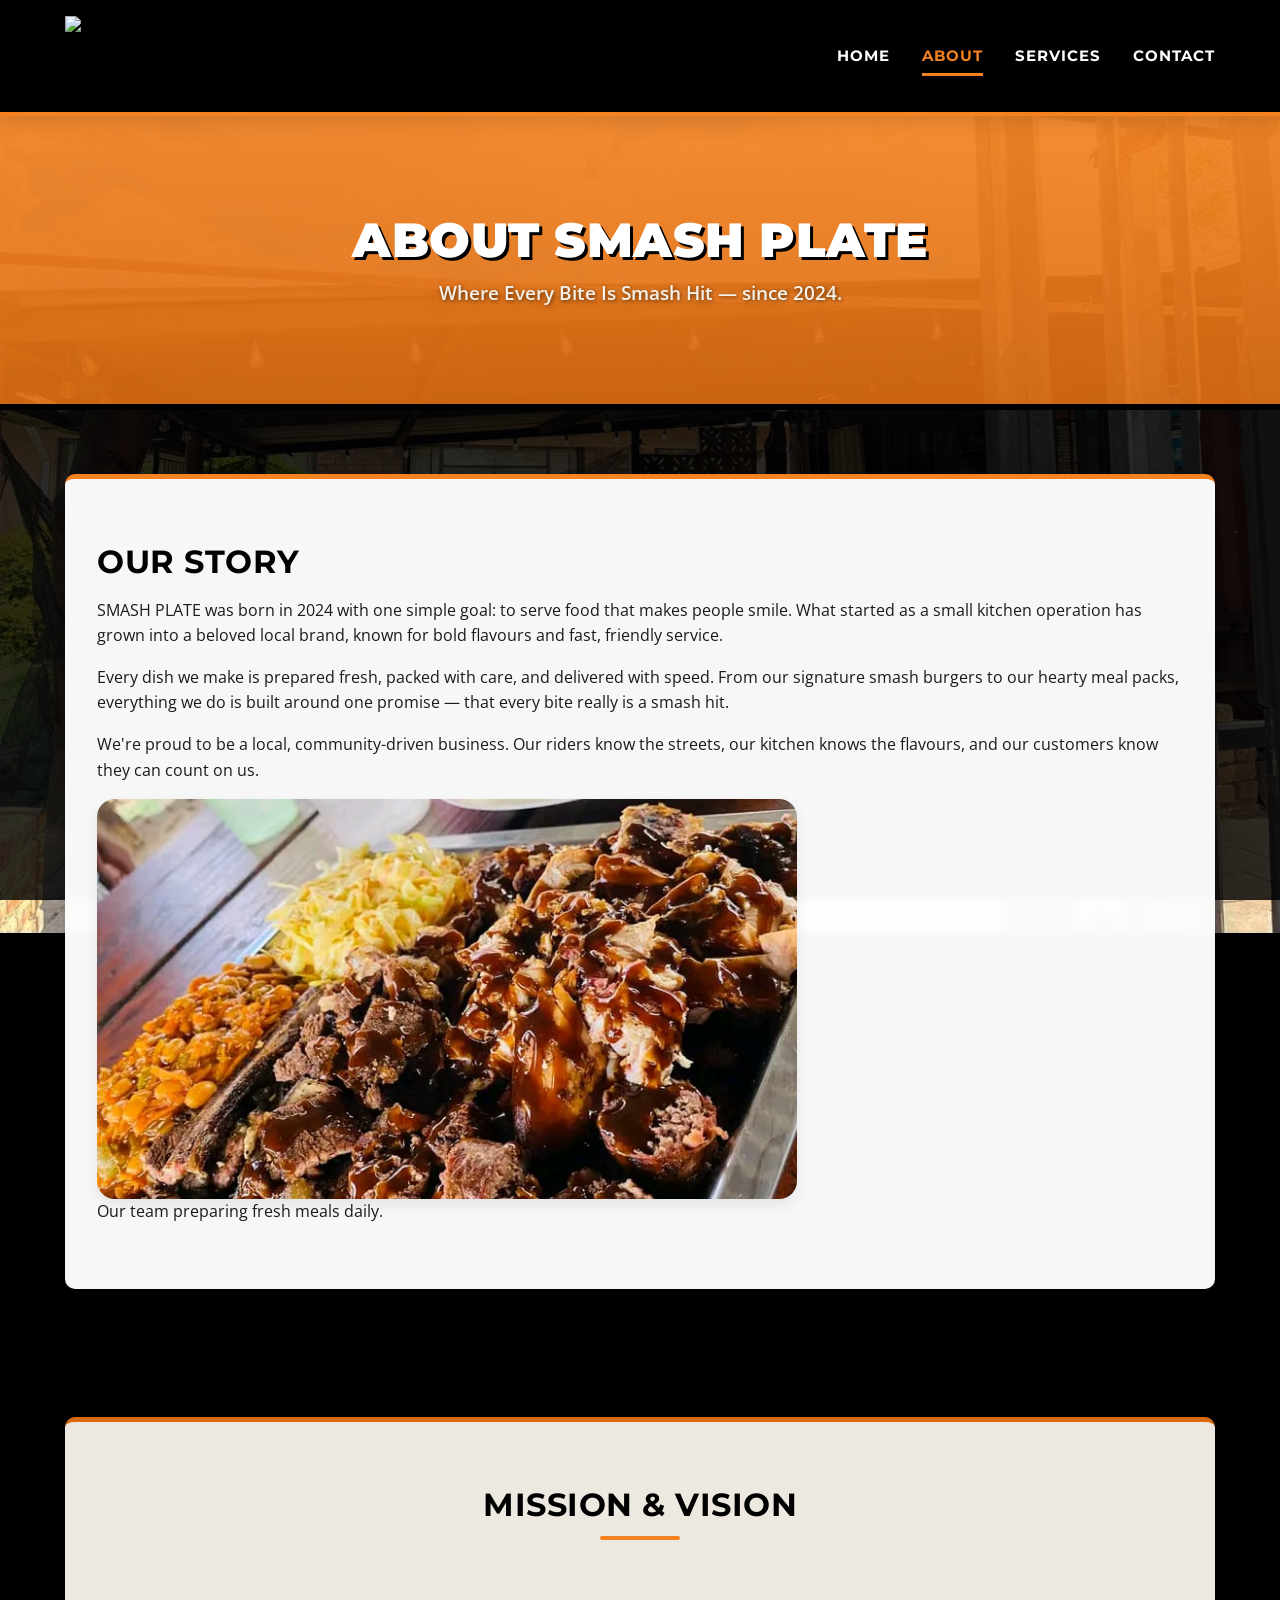
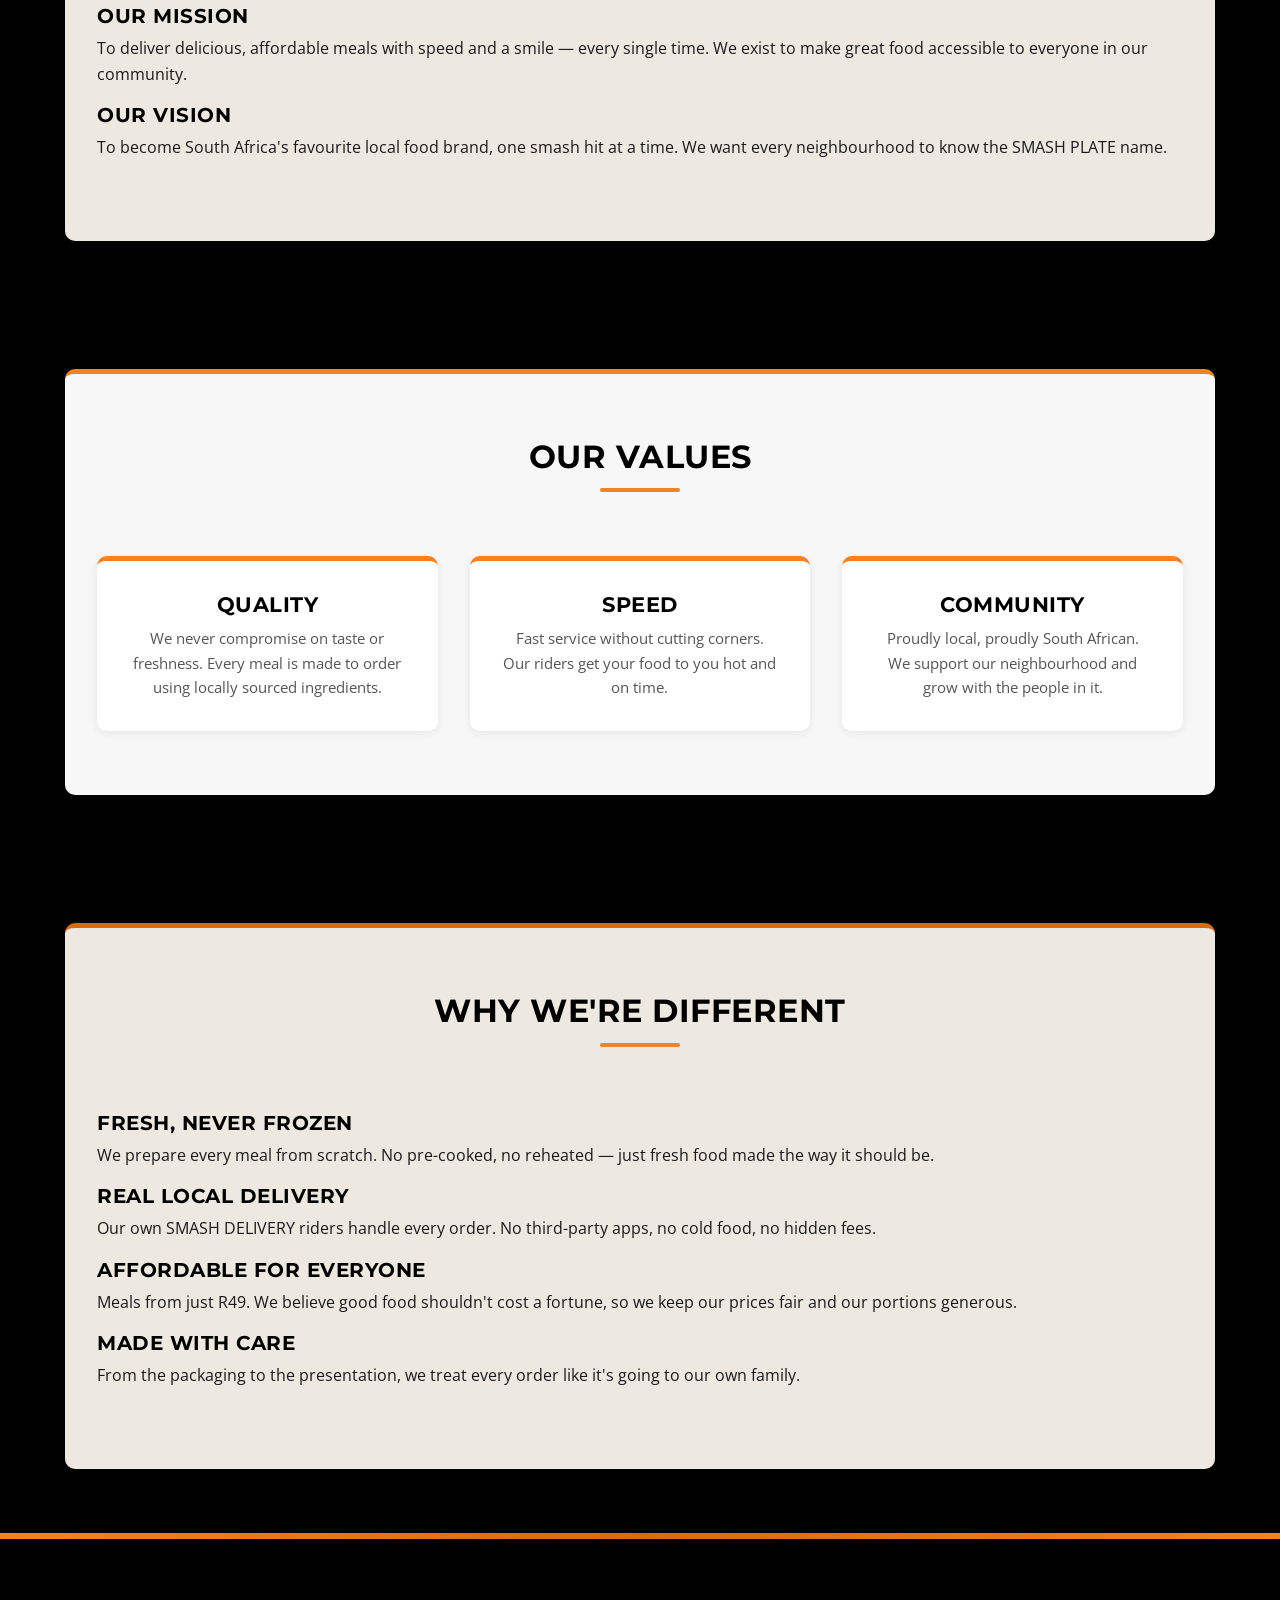
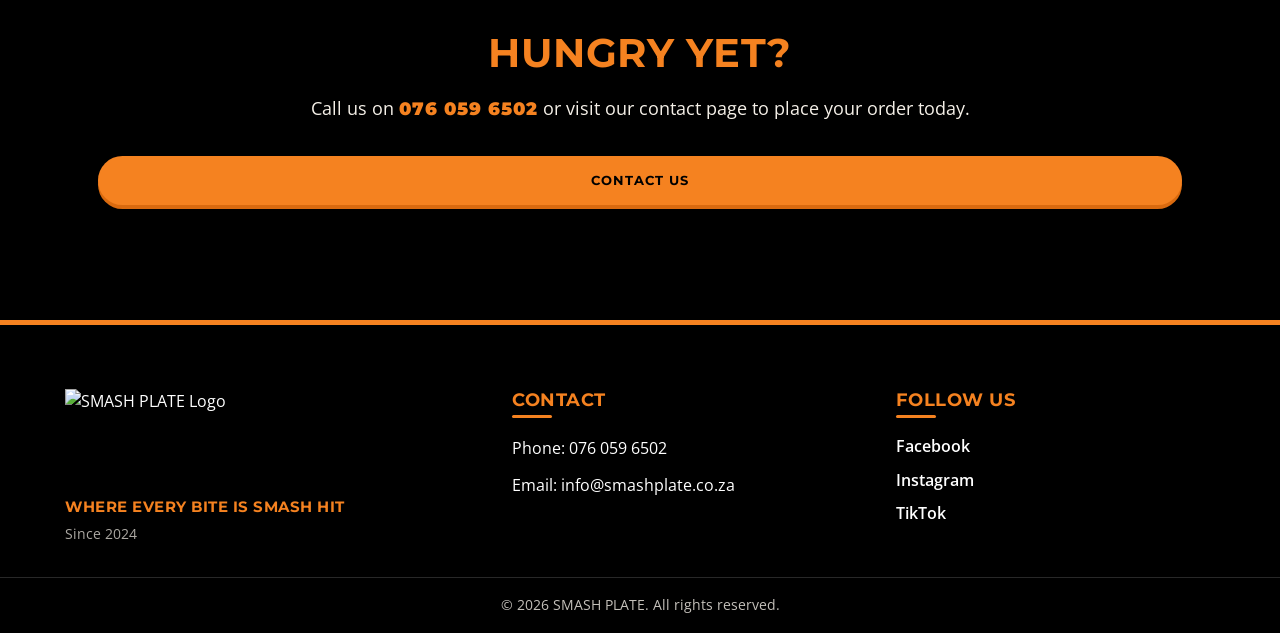
==== about.html @ 1f39a4e2 "First commit" ====
<!DOCTYPE html>
<html lang="en">
<head>
    <meta charset="UTF-8">
    <meta name="viewport" content="width=device-width, initial-scale=1.0">
    <meta name="description" content="Learn more about SMASH PLATE — our story, mission, vision, and values. Where Every Bite Is Smash Hit. Since 2024.">
    <meta name="keywords" content="Smash Plate, about us, food delivery, South Africa, our story">
    <meta name="author" content="Smash Plate Team">
    <title>About Us | SMASH PLATE</title>

    <link rel="icon" type="image/x-icon" href="images/favicon.ico">

    <!-- Google Fonts -->
    <link rel="preconnect" href="https://fonts.googleapis.com">
    <link rel="preconnect" href="https://fonts.gstatic.com" crossorigin>
    <link href="https://fonts.googleapis.com/css2?family=Montserrat:wght@600;700;900&family=Open+Sans:wght@400;600&display=swap" rel="stylesheet">

    <!-- Main Stylesheet -->
    <link rel="stylesheet" href="css/style.css">
</head>
<body>

    <!-- ==================== HEADER ==================== -->
    <header class="site-header">
        <div class="container header-container">

            <a href="index.html" class="logo-link" aria-label="SMASH PLATE — Go to homepage">
                <img src="images/logo.png" alt="SMASH PLATE Logo" class="logo">
            </a>

            <button class="nav-toggle" id="navToggle" aria-label="Toggle navigation" aria-expanded="false">
                <span class="hamburger"></span>
            </button>

            <nav class="main-nav" id="mainNav" aria-label="Main navigation">
                <ul class="nav-list">
                    <li><a href="index.html" class="nav-link">Home</a></li>
                    <li><a href="about.html" class="nav-link active">About</a></li>
                    <li><a href="services.html" class="nav-link">Services</a></li>
                    <li><a href="contact.html" class="nav-link">Contact</a></li>
                </ul>
            </nav>

        </div>
    </header>

    <!-- ==================== MAIN ==================== -->
    <main>

        <!-- ===== PAGE HEADER BANNER ===== -->
        <section class="page-header">
            <div class="container">
                <h1>About SMASH PLATE</h1>
                <p>Where Every Bite Is Smash Hit — since 2024.</p>
            </div>
        </section>

        <!-- ===== OUR STORY ===== -->
        <section class="content-section">
            <div class="container">
                <div class="section-panel">
                    <div class="about-grid">

                        <article class="about-text">
                            <h2>Our Story</h2>
                            <p>SMASH PLATE was born in 2024 with one simple goal: to serve food that makes people smile. What started as a small kitchen operation has grown into a beloved local brand, known for bold flavours and fast, friendly service.</p>
                            <p>Every dish we make is prepared fresh, packed with care, and delivered with speed. From our signature smash burgers to our hearty meal packs, everything we do is built around one promise — that every bite really is a smash hit.</p>
                            <p>We're proud to be a local, community-driven business. Our riders know the streets, our kitchen knows the flavours, and our customers know they can count on us.</p>
                        </article>

                        <figure class="about-figure">
                            <img src="images/grilled_meat_combo.jpeg" alt="SMASH PLATE kitchen team preparing fresh meals">
                            <figcaption>Our team preparing fresh meals daily.</figcaption>
                        </figure>

                    </div>
                </div>
            </div>
        </section>

        <!-- ===== MISSION & VISION ===== -->
        <section class="content-section alt-bg">
            <div class="container">
                <div class="section-panel">
                    <h2 class="section-title">Mission &amp; Vision</h2>

                    <div class="mission-vision-grid">

                        <article class="mv-card">
                            <h3>Our Mission</h3>
                            <p>To deliver delicious, affordable meals with speed and a smile — every single time. We exist to make great food accessible to everyone in our community.</p>
                        </article>

                        <article class="mv-card">
                            <h3>Our Vision</h3>
                            <p>To become South Africa's favourite local food brand, one smash hit at a time. We want every neighbourhood to know the SMASH PLATE name.</p>
                        </article>

                    </div>
                </div>
            </div>
        </section>

        <!-- ===== OUR VALUES ===== -->
        <section class="content-section">
            <div class="container">
                <div class="section-panel">
                    <h2 class="section-title">Our Values</h2>

                    <div class="card-grid">

                        <article class="card">
                            <h3>Quality</h3>
                            <p>We never compromise on taste or freshness. Every meal is made to order using locally sourced ingredients.</p>
                        </article>

                        <article class="card">
                            <h3>Speed</h3>
                            <p>Fast service without cutting corners. Our riders get your food to you hot and on time.</p>
                        </article>

                        <article class="card">
                            <h3>Community</h3>
                            <p>Proudly local, proudly South African. We support our neighbourhood and grow with the people in it.</p>
                        </article>

                    </div>
                </div>
            </div>
        </section>

        <!-- ===== WHY WE'RE DIFFERENT ===== -->
        <section class="content-section alt-bg">
            <div class="container">
                <div class="section-panel">
                    <h2 class="section-title">Why We're Different</h2>

                    <div class="about-list">

                        <div class="about-list-item">
                            <h3>Fresh, Never Frozen</h3>
                            <p>We prepare every meal from scratch. No pre-cooked, no reheated — just fresh food made the way it should be.</p>
                        </div>

                        <div class="about-list-item">
                            <h3>Real Local Delivery</h3>
                            <p>Our own SMASH DELIVERY riders handle every order. No third-party apps, no cold food, no hidden fees.</p>
                        </div>

                        <div class="about-list-item">
                            <h3>Affordable for Everyone</h3>
                            <p>Meals from just R49. We believe good food shouldn't cost a fortune, so we keep our prices fair and our portions generous.</p>
                        </div>

                        <div class="about-list-item">
                            <h3>Made with Care</h3>
                            <p>From the packaging to the presentation, we treat every order like it's going to our own family.</p>
                        </div>

                    </div>
                </div>
            </div>
        </section>

        <!-- ===== CTA SECTION ===== -->
        <section class="cta-section">
            <div class="container">
                <h2>Hungry Yet?</h2>
                <p>Call us on <strong>076 059 6502</strong> or visit our contact page to place your order today.</p>
                <a href="contact.html" class="btn btn-primary">Contact Us</a>
            </div>
        </section>

    </main>

    <!-- ==================== FOOTER ==================== -->
    <footer class="site-footer">
        <div class="container footer-container">

            <div class="footer-col">
                <img src="images/logo.png" alt="SMASH PLATE Logo" class="footer-logo">
                <p class="footer-tagline">Where Every Bite Is Smash Hit</p>
                <p class="footer-since">Since 2024</p>
            </div>

            <div class="footer-col">
                <h3>Contact</h3>
                <address>
                    <p>Phone: <a href="tel:+27760596502">076 059 6502</a></p>
                    <p>Email: <a href="mailto:info@smashplate.co.za">info@smashplate.co.za</a></p>
                </address>
            </div>

            <div class="footer-col">
                <h3>Follow Us</h3>
                <ul class="social-links">
                    <li><a href="https://facebook.com" target="_blank" rel="noopener">Facebook</a></li>
                    <li><a href="https://instagram.com" target="_blank" rel="noopener">Instagram</a></li>
                    <li><a href="https://tiktok.com" target="_blank" rel="noopener">TikTok</a></li>
                </ul>
            </div>

        </div>

        <div class="footer-bottom">
            <div class="container">
                <p>&copy; <span id="year"></span> SMASH PLATE. All rights reserved.</p>
            </div>
        </div>
    </footer>

    <script src="js/main.js"></script>

</body>
</html>
---- css/style.css ----
/* ============================================================
   SMASH PLATE — Web Development 3.2 Final Project
   Stylesheet: style.css
   Colours extracted EXACTLY from SMASH PLATE logo
   Background: SMASH DELIVERY scooter photo (all pages)
   ============================================================ */

* {
    margin: 0;
    padding: 0;
    box-sizing: border-box;
}

:root {
    --color-primary: #F58220;         
    --color-primary-dark: #D96A0F;    
    --color-primary-light: #FFA34D;   
    --color-secondary: #000000;       
    --color-cream: #F5F0E8;           
    --color-cream-light: #FBF8F2;     
    --color-white: #FFFFFF;
    --color-text: #1A1A1A;
    --color-text-muted: #555555;
    --color-footer-bg: #000000;
    --color-overlay: rgba(0, 0, 0, 0.85);
    --color-overlay-light: rgba(0, 0, 0, 0.65);
    --color-card-bg: rgba(255, 255, 255, 0.97);
    --color-panel-cream: rgba(245, 240, 232, 0.97);
    --font-heading: 'Montserrat', sans-serif;
    --font-body: 'Open Sans', sans-serif;
    --spacing-xs: 0.25rem;
    --spacing-sm: 0.5rem;
    --spacing-md: 1rem;
    --spacing-lg: 2rem;
    --spacing-xl: 4rem;
    --spacing-xxl: 6rem;
    --radius: 10px;
    --radius-pill: 50px;
    --transition: 0.3s ease;
    --shadow-sm: 0 2px 8px rgba(0, 0, 0, 0.08);
    --shadow-md: 0 6px 20px rgba(0, 0, 0, 0.12);
    --shadow-lg: 0 12px 32px rgba(0, 0, 0, 0.25);
}

/* ============================================================
   FULL-PAGE BACKGROUND IMAGE (all 4 pages)
   ============================================================ */
body {
    font-family: var(--font-body);
    color: var(--color-text);
    line-height: 1.6;
    background-color: var(--color-secondary);
    background-image:
        linear-gradient(
            rgba(0, 0, 0, 0.82),
            rgba(0, 0, 0, 0.82)
        ),
        url('../images/background.jpeg');
    background-size: cover;
    background-position: center center;
    background-attachment: fixed;
    background-repeat: no-repeat;
    min-height: 100vh;
    overflow-x: hidden;
}

/* ============================================================
   BASE TYPOGRAPHY
   ============================================================ */
h1, h2, h3, h4 {
    font-family: var(--font-heading);
    text-transform: uppercase;
    letter-spacing: 0.5px;
    line-height: 1.2;
    color: var(--color-secondary);
}

h1 { font-size: 2.75rem; font-weight: 900; margin-bottom: var(--spacing-md); }
h2 { font-size: 2rem;    font-weight: 700; margin-bottom: var(--spacing-md); }
h3 { font-size: 1.25rem; font-weight: 700; margin-bottom: var(--spacing-sm); }

p {
    margin-bottom: var(--spacing-md);
    color: var(--color-text);
}

a {
    color: var(--color-secondary);
    text-decoration: none;
    transition: var(--transition);
}

a:hover {
    color: var(--color-primary-dark);
}

img {
    max-width: 100%;
    display: block;
    height: auto;
}

.container {
    width: 90%;
    max-width: 1150px;
    margin: 0 auto;
}

/* ============================================================
   HEADER — matches logo's black + orange style
   ============================================================ */
.site-header {
    background-color: var(--color-secondary);
    border-bottom: 4px solid var(--color-primary);
    position: sticky;
    top: 0;
    z-index: 1000;
    box-shadow: var(--shadow-md);
}

.header-container {
    display: flex;
    align-items: center;
    justify-content: space-between;
    padding: var(--spacing-md) 0;
}

.logo-link {
    display: flex;
    align-items: center;
}

.logo {
    height: 80px;
    width: auto;
    transition: var(--transition);
}

.logo:hover {
    transform: scale(1.05);
}

/* ==================== NAVIGATION ==================== */
.nav-list {
    list-style: none;
    display: flex;
    gap: var(--spacing-lg);
    align-items: center;
}

.nav-link {
    font-family: var(--font-heading);
    font-weight: 700;
    font-size: 0.95rem;
    text-transform: uppercase;
    letter-spacing: 1px;
    color: var(--color-white);
    padding: var(--spacing-sm) 0;
    border-bottom: 3px solid transparent;
    position: relative;
    transition: var(--transition);
}

.nav-link::after {
    content: '';
    position: absolute;
    bottom: -3px;
    left: 0;
    width: 0;
    height: 3px;
    background-color: var(--color-primary);
    transition: width 0.3s ease;
}

.nav-link:hover,
.nav-link.active {
    color: var(--color-primary);
    border-bottom-color: var(--color-primary);
}

.nav-link:hover::after,
.nav-link.active::after {
    width: 100%;
}

.nav-toggle {
    display: none;
    background: none;
    border: none;
    cursor: pointer;
    padding: var(--spacing-sm);
}

.hamburger,
.hamburger::before,
.hamburger::after {
    display: block;
    width: 28px;
    height: 3px;
    background: var(--color-white);
    position: relative;
    transition: var(--transition);
    border-radius: 2px;
}

.hamburger::before,
.hamburger::after {
    content: '';
    position: absolute;
    left: 0;
}

.hamburger::before { top: -9px; }
.hamburger::after  { top: 9px; }

/* ============================================================
   HERO — photo shows at full strength with dark overlay
   ============================================================ */
.hero {
    position: relative;
    min-height: 85vh;
    display: flex;
    align-items: center;
    justify-content: center;
    text-align: center;
    padding: var(--spacing-xxl) var(--spacing-md);
    color: var(--color-white);
    background:
        linear-gradient(
            rgba(0, 0, 0, 0.55),
            rgba(0, 0, 0, 0.75)
        ),
        url('../images/background.jpeg') center/cover no-repeat fixed;
    overflow: hidden;
}

.hero::before {
    content: '';
    position: absolute;
    top: 0;
    left: 0;
    right: 0;
    height: 8px;
    background: linear-gradient(90deg,
        var(--color-primary) 0%,
        var(--color-primary-dark) 50%,
        var(--color-primary) 100%);
    z-index: 3;
}

.hero-content {
    max-width: 900px;
    position: relative;
    z-index: 2;
}

.hero h1 {
    font-size: 4rem;
    font-weight: 900;
    color: var(--color-primary);
    text-shadow:
        3px 3px 0 var(--color-secondary),
        0 0 30px rgba(245, 130, 32, 0.6);
    margin-bottom: var(--spacing-md);
    line-height: 1.05;
    letter-spacing: 1px;
}

.hero-subtitle {
    font-size: 1.35rem;
    font-weight: 400;
    color: var(--color-cream);
    margin-bottom: var(--spacing-lg);
    letter-spacing: 0.5px;
    text-shadow: 1px 1px 4px rgba(0, 0, 0, 0.7);
}

.hero-buttons {
    display: flex;
    gap: var(--spacing-md);
    justify-content: center;
    flex-wrap: wrap;
    margin-top: var(--spacing-lg);
}

/* ============================================================
   BUTTONS
   ============================================================ */
.btn {
    display: inline-block;
    padding: 1rem 2.25rem;
    border-radius: var(--radius-pill);
    font-family: var(--font-heading);
    font-weight: 700;
    font-size: 0.95rem;
    text-transform: uppercase;
    letter-spacing: 1px;
    text-decoration: none;
    cursor: pointer;
    border: 3px solid transparent;
    transition: all 0.3s ease;
    position: relative;
    overflow: hidden;
}

.btn-primary {
    background-color: var(--color-primary);
    color: var(--color-secondary);
    box-shadow: 0 4px 0 var(--color-primary-dark);
}

.btn-primary:hover {
    background-color: var(--color-primary-dark);
    color: var(--color-white);
    transform: translateY(-2px);
    box-shadow: 0 6px 0 #A34A08;
    text-decoration: none;
}

.btn-outline {
    background-color: transparent;
    color: var(--color-white);
    border: 3px solid var(--color-cream);
}

.btn-outline:hover {
    background-color: var(--color-cream);
    color: var(--color-secondary);
    transform: translateY(-2px);
    text-decoration: none;
}

/* ============================================================
   CONTENT SECTIONS — white/cream panels over photo
   ============================================================ */
.content-section {
    padding: var(--spacing-xl) 0;
    position: relative;
}

.section-panel {
    background-color: var(--color-card-bg);
    border-radius: var(--radius);
    padding: var(--spacing-xl) var(--spacing-lg);
    box-shadow: var(--shadow-lg);
    backdrop-filter: blur(4px);
    border-top: 5px solid var(--color-primary);
}

.alt-bg .section-panel {
    background-color: var(--color-panel-cream);
    border-top-color: var(--color-primary-dark);
}

.section-title {
    text-align: center;
    margin-bottom: var(--spacing-xl);
    position: relative;
    padding-bottom: var(--spacing-md);
}

.section-title::after {
    content: '';
    position: absolute;
    bottom: 0;
    left: 50%;
    transform: translateX(-50%);
    width: 80px;
    height: 4px;
    background-color: var(--color-primary);
    border-radius: 2px;
}

/* ==================== WELCOME SECTION ==================== */
.welcome-section {
    text-align: center;
    max-width: 800px;
    margin: 0 auto;
}

.welcome-section h2 {
    color: var(--color-secondary);
    font-size: 2.25rem;
}

.welcome-section p {
    font-size: 1.1rem;
    color: var(--color-text-muted);
    line-height: 1.8;
}

/* ============================================================
   CARDS
   ============================================================ */
.card-grid {
    display: grid;
    grid-template-columns: repeat(auto-fit, minmax(260px, 1fr));
    gap: var(--spacing-lg);
    margin-top: var(--spacing-lg);
}

.card {
    background-color: var(--color-white);
    border-radius: var(--radius);
    padding: var(--spacing-lg);
    text-align: center;
    box-shadow: var(--shadow-sm);
    border-top: 5px solid var(--color-primary);
    transition: all 0.3s ease;
    position: relative;
    overflow: hidden;
}

.card::before {
    content: '';
    position: absolute;
    top: 0;
    left: -100%;
    width: 100%;
    height: 100%;
    background: linear-gradient(90deg,
        transparent,
        rgba(245, 130, 32, 0.12),
        transparent);
    transition: left 0.5s ease;
}

.card:hover::before {
    left: 100%;
}

.card:hover {
    transform: translateY(-8px);
    box-shadow: var(--shadow-md);
    border-top-color: var(--color-primary-dark);
}

.card h3 {
    color: var(--color-secondary);
    font-size: 1.3rem;
    margin-bottom: var(--spacing-sm);
}

.card p {
    color: var(--color-text-muted);
    margin: 0;
    font-size: 0.95rem;
}

.menu-intro {
     text-align:center; 
     max-width:760px;
      margin:0 auto 1.5rem;
}
.menu-note { 
    font-size:.92rem;
    color:#555; 
    text-align:center; 
}
.menu-card { 
    padding:0;
    text-align:left;
}
.menu-card img { 
    width:100%; 
    height:220px; 
    object-fit:cover;
}
.menu-card-content { 
    padding:1.1rem 1.2rem 1.3rem; 
}
.menu-card h3 { 
    margin-bottom:.45rem; 
}
.menu-card p { 
    margin-bottom:.8rem; 
}
.price-row { 
    display:flex; 
    justify-content:space-between; 
    align-items:center; 
    gap:.8rem; 
    border-top:1px solid #eee; 
    padding-top:.7rem; 
}
.price { 
    font-size:1.2rem; 
    font-weight:900; 
    color:#c95f0f; 
    white-space:nowrap; 
}
.menu-tag { 
    display:inline-block; 
    background:#fff0e2; 
    color:#8d3c00; 
    border-radius:30px; 
    padding:.2rem .65rem; 
    font-size:.75rem; 
    font-weight:700; 
    margin-bottom:.5rem; 
}
.service-grid { 
    display:grid; 
    grid-template-columns:repeat(auto-fit,minmax(220px,1fr)); 
    gap:1rem; 
    margin-top:1.5rem; 
}
.service-box { 
    background:#fff; 
    border-radius:10px; 
    padding:1.25rem; 
    border-left:4px solid #e8751a; 
}
.service-box h3 { 
    font-size:1.05rem; 
}
 
@media(max-width:600px) { .menu-card img { height:200px; } }
/* ============================================================
   PAGE HEADER (About, Services, Contact)
   ============================================================ */
.page-header {
    background:
        linear-gradient(rgba(245, 130, 32, 0.92), rgba(217, 106, 15, 0.92)),
        url('../images/background.jpeg') center/cover no-repeat fixed;
    color: var(--color-white);
    text-align: center;
    padding: var(--spacing-xxl) var(--spacing-md);
    border-bottom: 6px solid var(--color-secondary);
}

.page-header h1 {
    color: var(--color-white);
    font-size: 3rem;
    text-shadow: 3px 3px 0 var(--color-secondary);
    margin-bottom: var(--spacing-sm);
}

.page-header p {
    color: var(--color-cream);
    font-size: 1.2rem;
    font-weight: 600;
    text-shadow: 1px 1px 4px rgba(0, 0, 0, 0.6);
    margin: 0;
}

/* ============================================================
   CTA SECTION
   ============================================================ */
.cta-section {
    background:
        linear-gradient(rgba(0, 0, 0, 0.9), rgba(0, 0, 0, 0.9)),
        url('../images/background.jpeg') center/cover no-repeat fixed;
    color: var(--color-white);
    text-align: center;
    padding: var(--spacing-xxl) var(--spacing-md);
    position: relative;
    overflow: hidden;
}

.cta-section::before {
    content: '';
    position: absolute;
    top: 0;
    left: 0;
    right: 0;
    height: 6px;
    background: linear-gradient(90deg,
        var(--color-primary) 0%,
        var(--color-primary-dark) 50%,
        var(--color-primary) 100%);
}

.cta-section h2 {
    color: var(--color-primary);
    font-size: 2.5rem;
    margin-bottom: var(--spacing-md);
    text-shadow: 2px 2px 0 var(--color-secondary);
}

.cta-section p {
    color: var(--color-cream);
    font-size: 1.15rem;
    margin-bottom: var(--spacing-lg);
}

.cta-section strong {
    color: var(--color-primary);
    font-family: var(--font-heading);
    font-weight: 900;
    letter-spacing: 1px;
}

/* ============================================================
   FOOTER
   ============================================================ */
.site-footer {
    background-color: var(--color-footer-bg);
    color: var(--color-white);
    padding: var(--spacing-xl) 0 0;
    border-top: 5px solid var(--color-primary);
    position: relative;
}

.footer-container {
    display: grid;
    grid-template-columns: 1.2fr 1fr 1fr;
    gap: var(--spacing-xl);
    padding-bottom: var(--spacing-lg);
}

.footer-col {
    display: flex;
    flex-direction: column;
}

.footer-logo {
    height: 90px;
    width: auto;
    margin-bottom: var(--spacing-md);
    align-self: flex-start;
}

.footer-tagline {
    color: var(--color-primary);
    font-family: var(--font-heading);
    font-weight: 700;
    font-size: 0.95rem;
    text-transform: uppercase;
    letter-spacing: 0.5px;
    margin-bottom: var(--spacing-xs);
}

.footer-since {
    font-size: 0.85rem;
    color: var(--color-cream);
    opacity: 0.7;
    margin: 0;
}

.site-footer h3 {
    color: var(--color-primary);
    font-size: 1.1rem;
    margin-bottom: var(--spacing-md);
    position: relative;
    padding-bottom: var(--spacing-sm);
}

.site-footer h3::after {
    content: '';
    position: absolute;
    bottom: 0;
    left: 0;
    width: 40px;
    height: 3px;
    background-color: var(--color-primary);
    border-radius: 2px;
}

.site-footer a {
    color: var(--color-white);
    transition: var(--transition);
}

.site-footer a:hover {
    color: var(--color-primary);
    padding-left: 4px;
}

.site-footer address {
    font-style: normal;
    line-height: 1.8;
}

.site-footer address p {
    color: var(--color-white);
    margin-bottom: var(--spacing-sm);
}

.social-links {
    list-style: none;
    display: flex;
    flex-direction: column;
    gap: var(--spacing-sm);
}

.social-links a {
    font-weight: 600;
    display: inline-block;
    transition: var(--transition);
}

.footer-bottom {
    border-top: 1px solid #333;
    padding: var(--spacing-md) 0;
    text-align: center;
    font-size: 0.875rem;
    color: var(--color-cream);
    opacity: 0.8;
}

.footer-bottom p {
    color: var(--color-cream);
    margin: 0;
}

/* ============================================================
   SCROLL TO TOP BUTTON
   ============================================================ */
#scrollTopBtn {
    display: none;
    position: fixed;
    bottom: 30px;
    right: 30px;
    background: var(--color-primary);
    color: var(--color-secondary);
    border: 3px solid var(--color-secondary);
    border-radius: 50%;
    width: 55px;
    height: 55px;
    font-size: 1.5rem;
    font-weight: 900;
    cursor: pointer;
    z-index: 999;
    box-shadow: var(--shadow-md);
    transition: var(--transition);
}

#scrollTopBtn:hover {
    background: var(--color-secondary);
    color: var(--color-primary);
    border-color: var(--color-primary);
    transform: translateY(-4px) scale(1.05);
}

/* ============================================================
   RESPONSIVE
   ============================================================ */
@media (max-width: 900px) {
    .footer-container {
        grid-template-columns: 1fr 1fr;
    }
}

@media (max-width: 768px) {

    body {
        background-attachment: scroll;
    }

    .hero,
    .page-header,
    .cta-section {
        background-attachment: scroll;
    }

    .nav-toggle {
        display: block;
    }

    .main-nav {
        display: none;
        width: 100%;
        position: absolute;
        top: 100%;
        left: 0;
        background: var(--color-secondary);
        border-bottom: 4px solid var(--color-primary);
        box-shadow: var(--shadow-md);
    }

    .main-nav.open {
        display: block;
    }

    .nav-list {
        flex-direction: column;
        gap: 0;
        padding: var(--spacing-md);
    }

    .nav-link {
        display: block;
        padding: var(--spacing-md);
        border-bottom: 1px solid #222;
        border-left: 4px solid transparent;
        color: var(--color-white);
    }

    .nav-link:hover,
    .nav-link.active {
        border-bottom-color: #222;
        border-left-color: var(--color-primary);
        background: rgba(245, 130, 32, 0.1);
        padding-left: var(--spacing-lg);
        color: var(--color-primary);
    }

    .nav-link::after {
        display: none;
    }

    .header-container {
        flex-wrap: wrap;
        position: relative;
    }

    .logo {
        height: 60px;
    }

    h1 { font-size: 1.75rem; }
    h2 { font-size: 1.4rem; }
    h3 { font-size: 1.1rem; }

    .hero h1 {
        font-size: 2.25rem;
        text-shadow: 2px 2px 0 var(--color-secondary);
    }

    .hero-subtitle {
        font-size: 1.05rem;
    }

    .hero {
        min-height: 70vh;
        padding: var(--spacing-xl) var(--spacing-md);
    }

    .hero-buttons {
        flex-direction: column;
        align-items: center;
    }

    .btn {
        width: 100%;
        max-width: 280px;
        text-align: center;
    }

    .page-header h1 {
        font-size: 2rem;
    }

    .page-header p {
        font-size: 1rem;
    }

    .content-section {
        padding: var(--spacing-lg) 0;
    }

    .section-panel {
        padding: var(--spacing-lg) var(--spacing-md);
    }

    .card-grid {
        grid-template-columns: 1fr;
        gap: var(--spacing-md);
    }

    .footer-container {
        grid-template-columns: 1fr;
        text-align: center;
        gap: var(--spacing-lg);
    }

    .footer-col {
        align-items: center;
    }

    .footer-logo {
        align-self: center;
    }

    .site-footer h3::after {
        left: 50%;
        transform: translateX(-50%);
    }

    .social-links {
        align-items: center;
    }

    #scrollTopBtn {
        width: 45px;
        height: 45px;
        bottom: 15px;
        right: 15px;
        font-size: 1.2rem;
    }
}

@media (max-width: 400px) {
    .hero h1 {
        font-size: 1.85rem;
    }

    .cta-section h2 {
        font-size: 1.5rem;
    }

    .container {
        width: 92%;
    }
}

.contact-panel {
    max-width: 760px;
    margin: 0 auto;
}

.contact-panel > p {
    color: var(--color-text-muted);
}

.contact-form {
    display: grid;
    gap: var(--spacing-md);
    margin-top: var(--spacing-lg);
}

.form-group {
    display: grid;
    gap: var(--spacing-xs);
}

.form-group label {
    font-family: var(--font-heading);
    font-size: 0.85rem;
    font-weight: 700;
    text-transform: uppercase;
    letter-spacing: 0.5px;
}

.form-group input,
.form-group textarea {
    width: 100%;
    padding: 0.85rem 1rem;
    border: 2px solid #D8D8D8;
    border-radius: 6px;
    background-color: var(--color-white);
    color: var(--color-text);
    font: inherit;
    transition: border-color var(--transition), box-shadow var(--transition);
}

.form-group textarea {
    resize: vertical;
    min-height: 140px;
}

.form-group input:focus,
.form-group textarea:focus {
    outline: none;
    border-color: var(--color-primary);
    box-shadow: 0 0 0 3px rgba(232, 117, 26, 0.18);
}

.form-note {
    min-height: 1.6em;
    margin: var(--spacing-md) 0 0;
    color: var(--color-text-muted);
    font-size: 0.9rem;
}

.form-note-success {
    color: #287A3E;
}

.form-note-error {
    color: var(--color-accent-red);
}

/* ==================== ACCESSIBILITY ==================== */
@media (prefers-reduced-motion: reduce) {
    *,
    *::before,
    *::after {
        animation-duration: 0.01ms !important;
        animation-iteration-count: 1 !important;
        transition-duration: 0.01ms !important;
        scroll-behavior: auto !important;
    }
}

        .about-figure img {
            display: block;           
            width: 100%;              
            max-width: 700px;       
            height: auto;             
            aspect-ratio: 700 / 400; 
            object-fit: cover;         
            border-radius: 18px;       
            box-shadow: 0 6px 14px rgba(0, 0, 0, 0.08);
            background-color: #eae5df; 
            transition: filter 0.3s ease;
        }
a:focus-visible,
button:focus-visible {
    outline: 3px solid var(--color-primary);
    outline-offset: 3px;
    border-radius: 4px;
}

.btn-primary,
order-meal-btn {
    display:block;
    text-align:center;
    margin:1rem 1.2rem 1.2rem;
    padding:.7rem 1rem;
    font-size:.82rem;
}
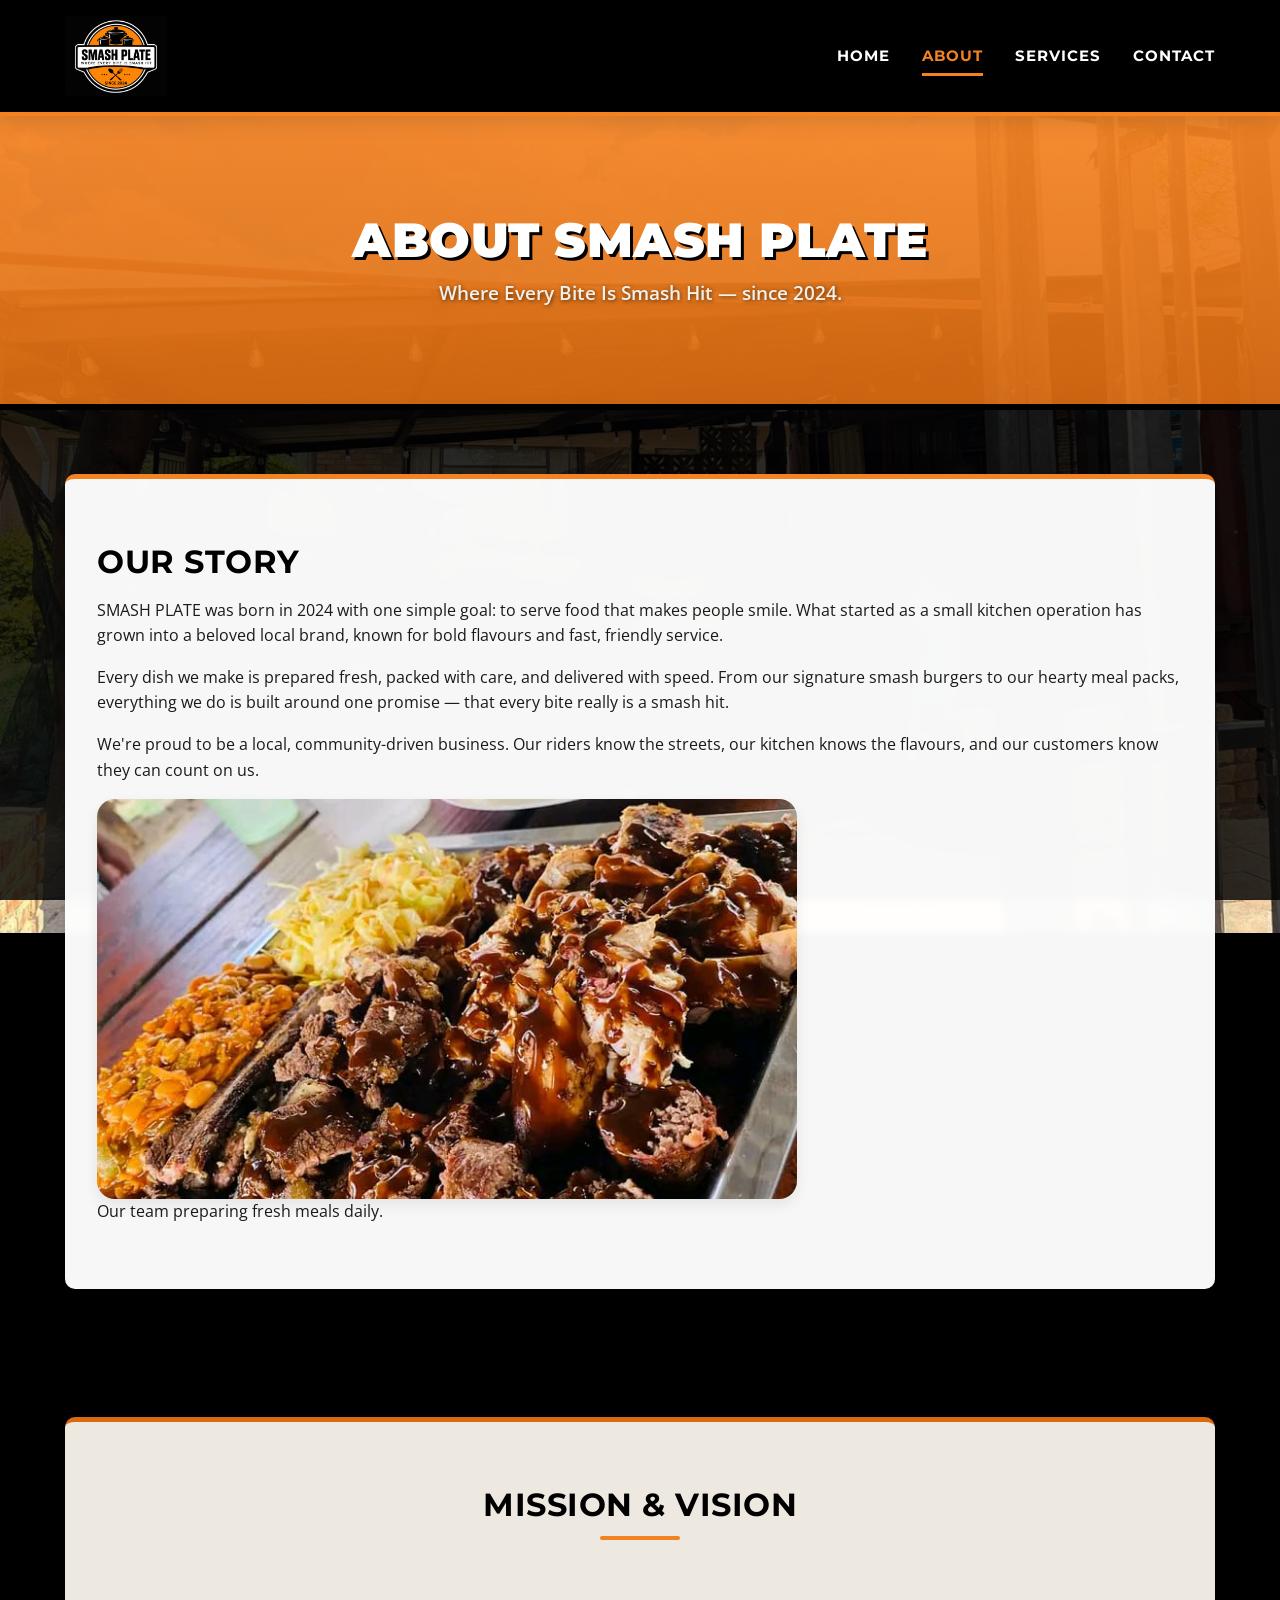
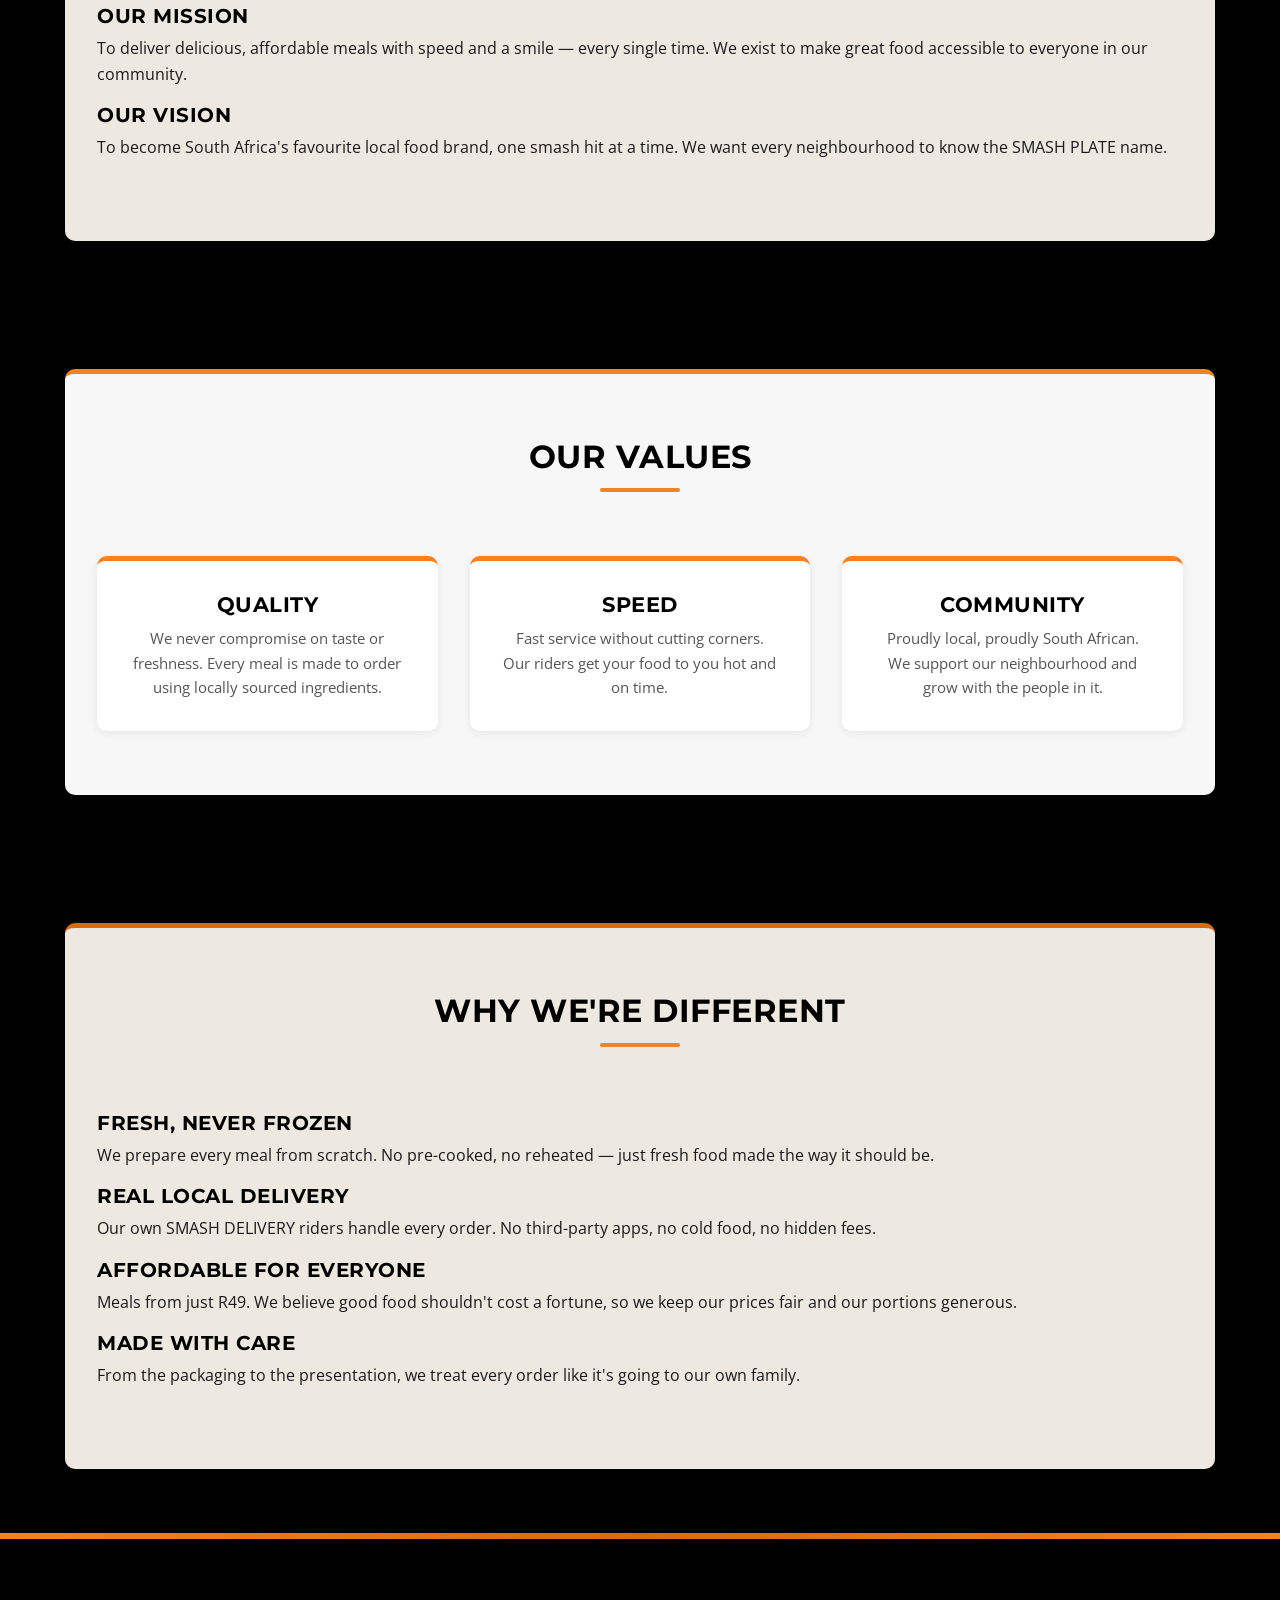
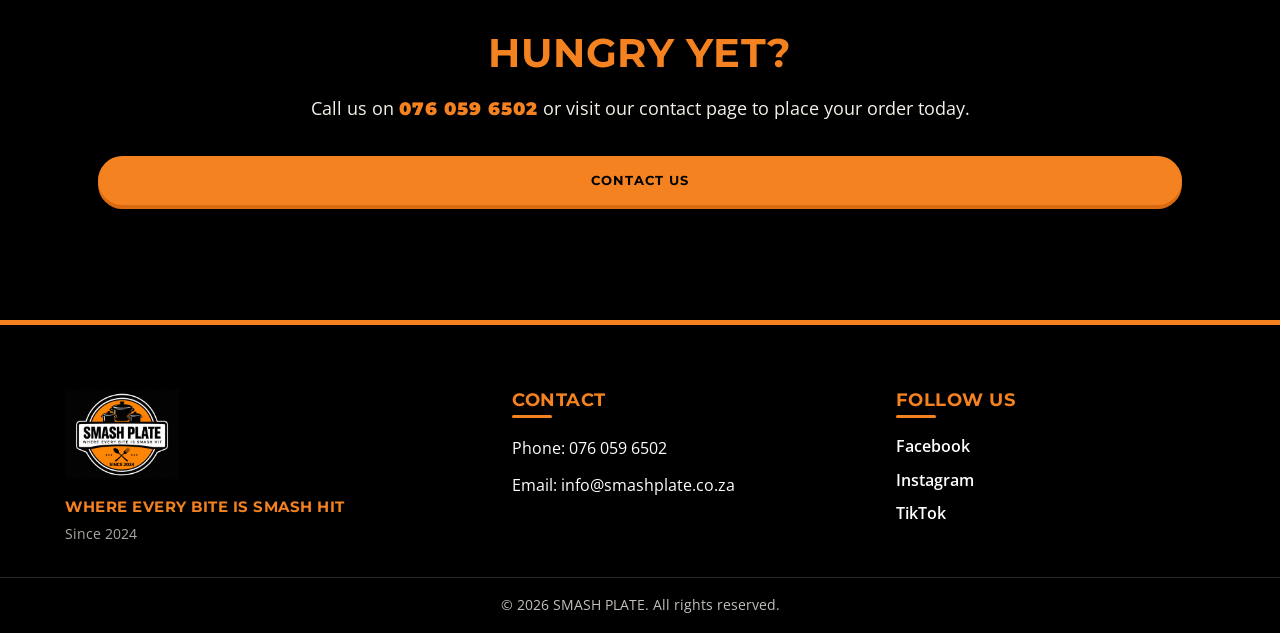
==== commit 4a9cf9fe: "Update logo image from PNG to JPEG format" ====
--- a/about.html
+++ b/about.html
@@ -25,7 +25,7 @@
         <div class="container header-container">
 
             <a href="index.html" class="logo-link" aria-label="SMASH PLATE — Go to homepage">
-                <img src="images/logo.png" alt="SMASH PLATE Logo" class="logo">
+                <img src="images/Logo.jpeg" alt="SMASH PLATE Logo" class="logo">
             </a>
 
             <button class="nav-toggle" id="navToggle" aria-label="Toggle navigation" aria-expanded="false">
@@ -178,7 +178,7 @@
         <div class="container footer-container">
 
             <div class="footer-col">
-                <img src="images/logo.png" alt="SMASH PLATE Logo" class="footer-logo">
+                <img src="images/Logo.jpeg" alt="SMASH PLATE Logo" class="footer-logo">
                 <p class="footer-tagline">Where Every Bite Is Smash Hit</p>
                 <p class="footer-since">Since 2024</p>
             </div>
@@ -212,4 +212,4 @@
     <script src="js/main.js"></script>
 
 </body>
-</html>+</html>
--- a/css/style.css
+++ b/css/style.css
@@ -78,6 +78,8 @@
 h1 { font-size: 2.75rem; font-weight: 900; margin-bottom: var(--spacing-md); }
 h2 { font-size: 2rem;    font-weight: 700; margin-bottom: var(--spacing-md); }
 h3 { font-size: 1.25rem; font-weight: 700; margin-bottom: var(--spacing-sm); }
+h5 { color: var(--color-primary); font-size: 1.25rem; font-weight: 700; margin-bottom: var(--spacing-sm); }
+
 
 p {
     margin-bottom: var(--spacing-md);
@@ -1010,4 +1012,4 @@
     margin:1rem 1.2rem 1.2rem;
     padding:.7rem 1rem;
     font-size:.82rem;
-}+}
